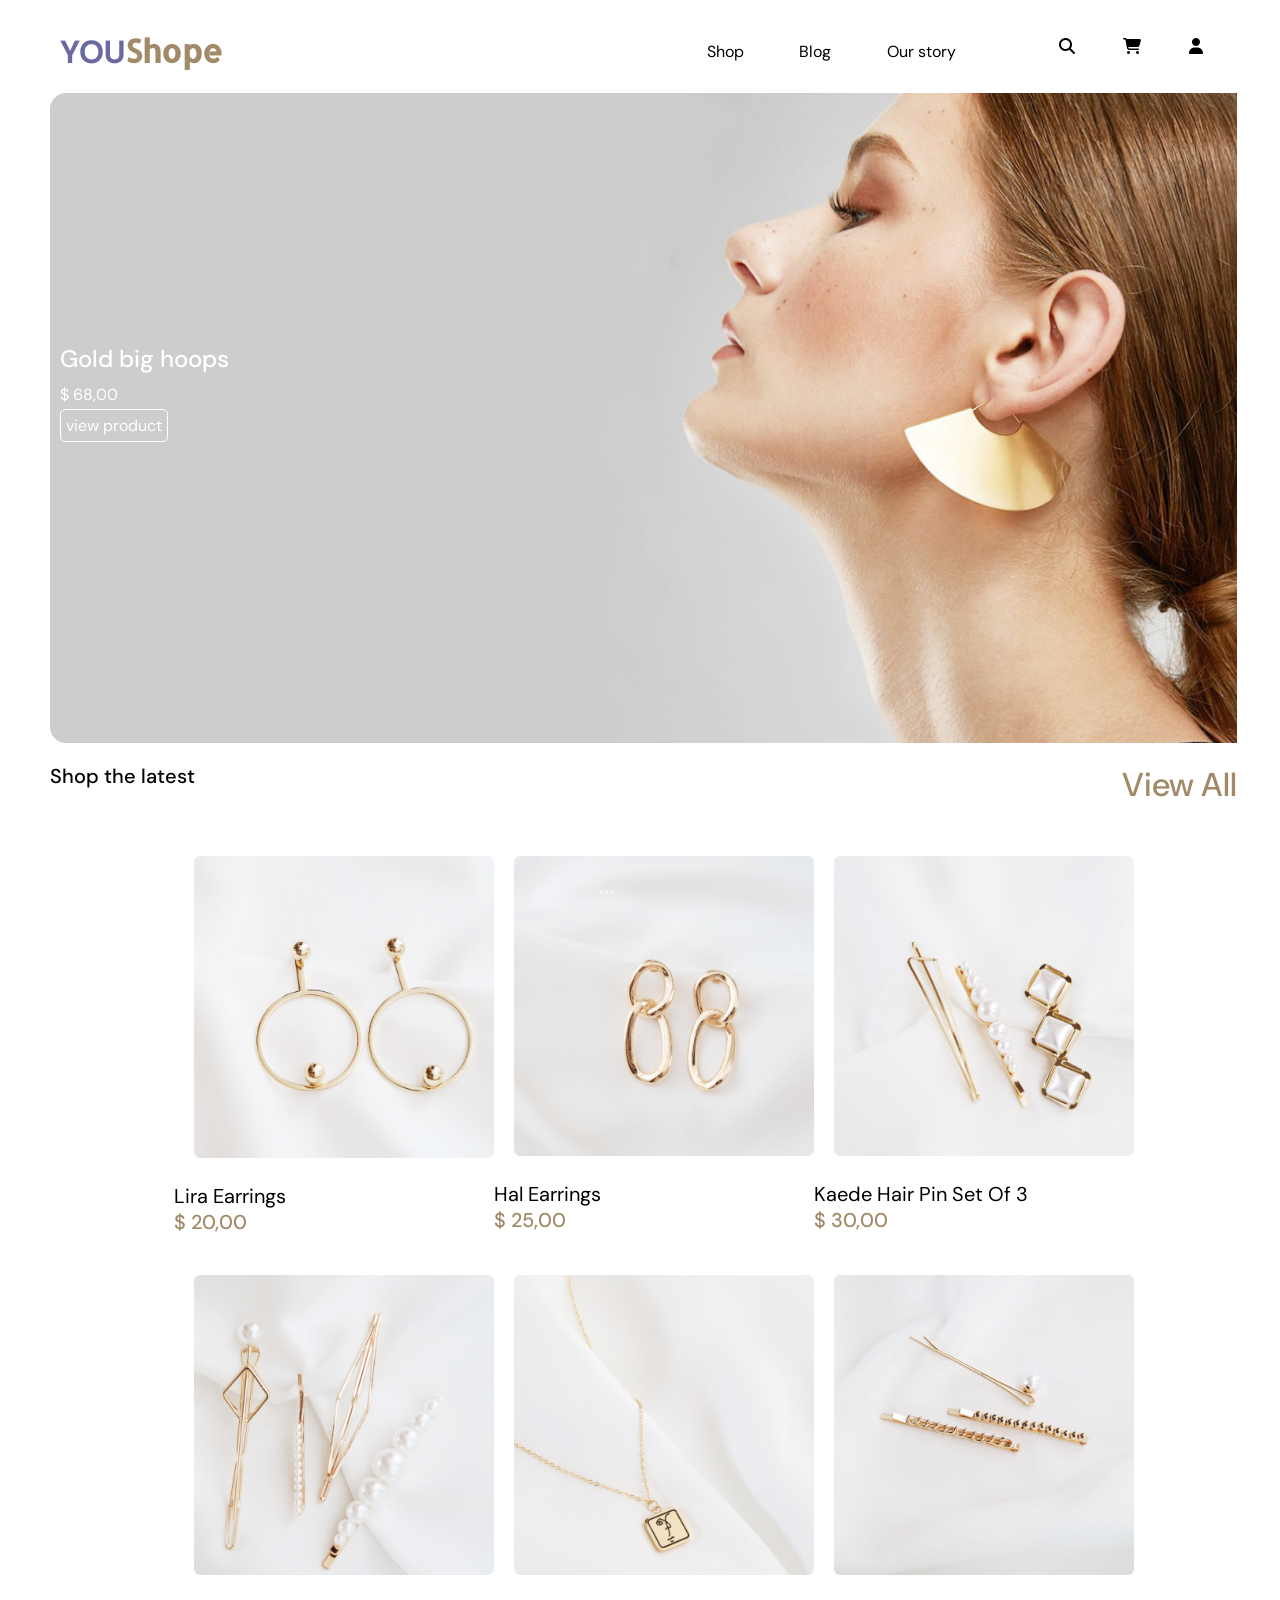
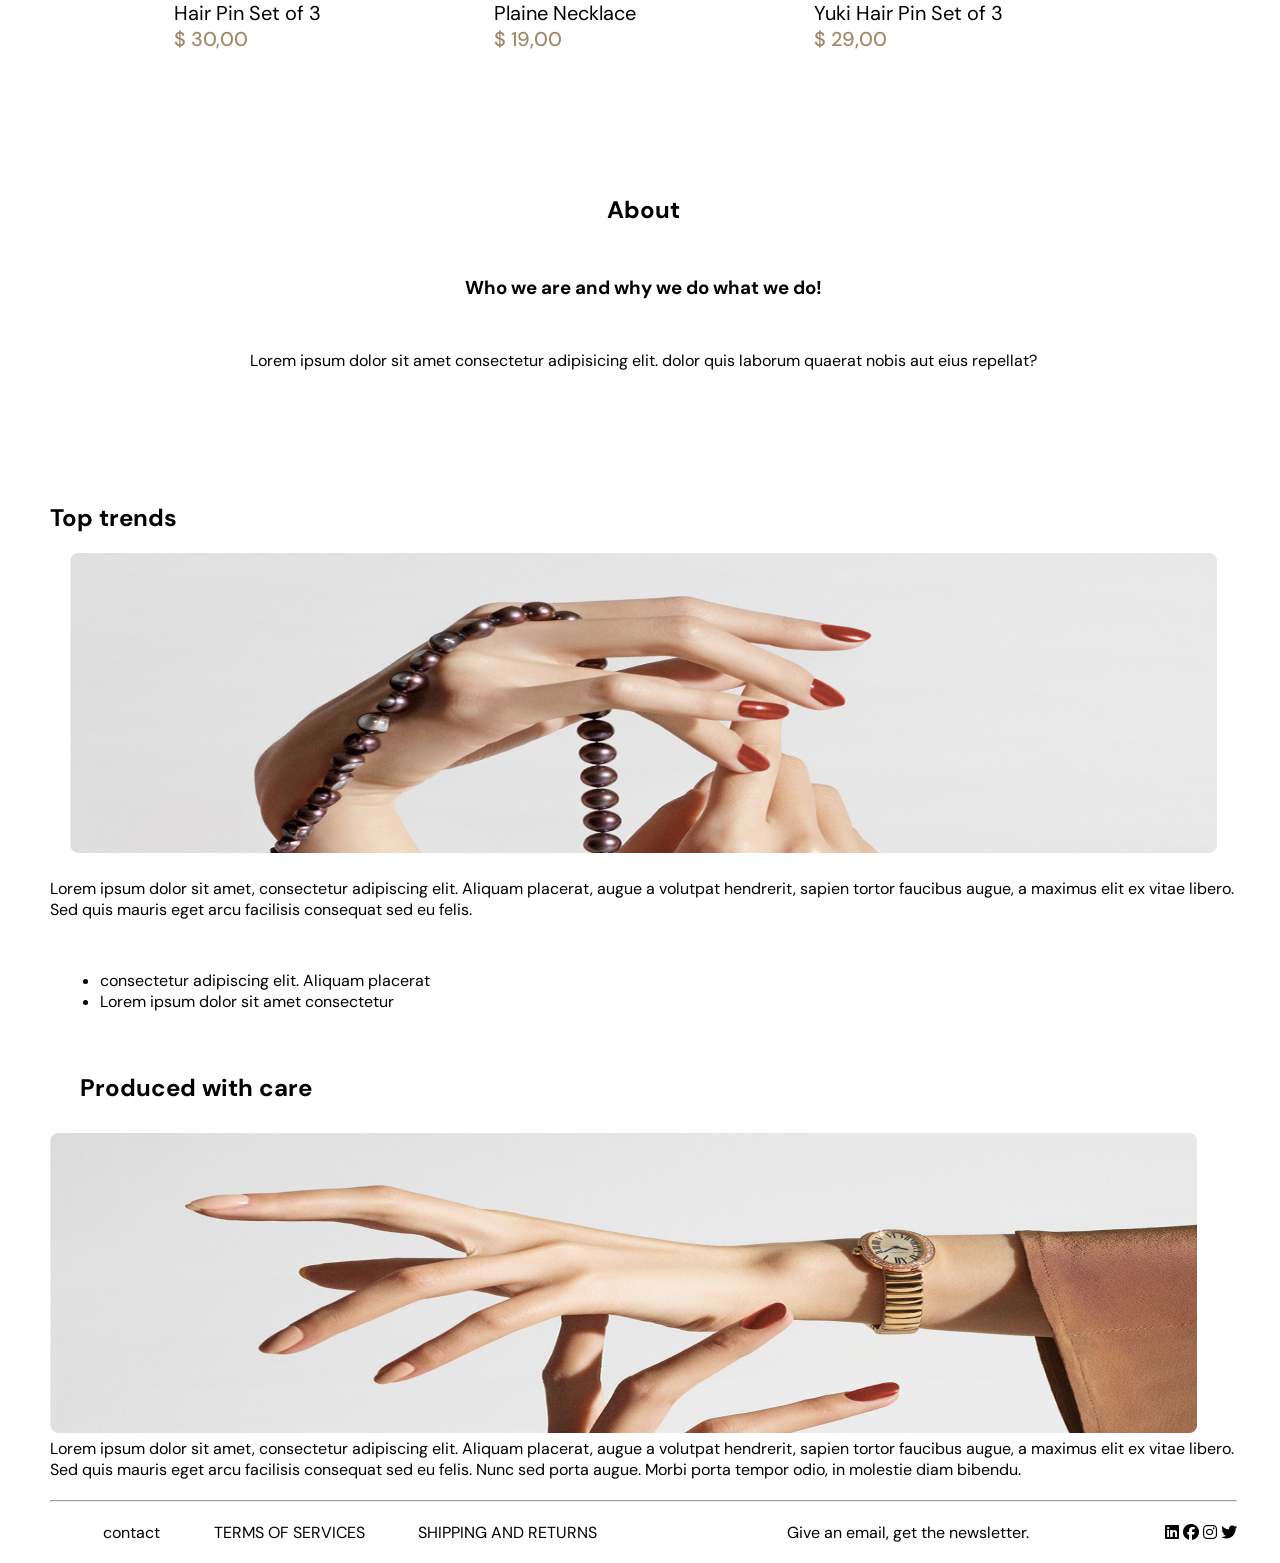
==== brief2.html @ 71636bc3 "home page" ====
<!DOCTYPE html>
<html lang="en">
<head>
    <meta charset="UTF-8">
   <!--description de la page-->
    <meta name="decription" content="YOUR Shope Decouvrez une experience de shopping
     en ligne unique, specialement concue pour toutes
     les femmes qui aiment se sentir belles et confiantes au quotidien. ">
   <!--la responsive ,page adaptatif-->
    <meta name="viewport" content="width=device-width, initial-scale=1.0">
    <!--le favicon de page web-->
    <link rel="icon" type="image/png" href="image/favicon.png">
    <!--link font awesome-->
    <link rel="stylesheet" href="https://cdnjs.cloudflare.com/ajax/libs/font-awesome/6.4.2/css/all.min.css" integrity="sha512-z3gLpd7yknf1YoNbCzqRKc4qyor8gaKU1qmn+CShxbuBusANI9QpRohGBreCFkKxLhei6S9CQXFEbbKuqLg0DA==" crossorigin="anonymous" referrerpolicy="no-referrer" />
    <!--css file-->
    <link rel="stylesheet" href="brif2.css">
    <!--google font-->
    <link rel="preconnect" href="https://fonts.googleapis.com">
<link rel="preconnect" href="https://fonts.gstatic.com" crossorigin>
<link href="https://fonts.googleapis.com/css2?family=DM+Sans:opsz,wght@9..40,100;9..40,200;9..40,300;9..40,400&display=swap" rel="stylesheet">
   <!--font de logo--> 
   <link rel="preconnect" href="https://fonts.googleapis.com">
   <link rel="preconnect" href="https://fonts.gstatic.com" crossorigin>
   <link href="https://fonts.googleapis.com/css2?family=Allerta+Stencil&family=DM+Sans:opsz,wght@9..40,100;9..40,200;9..40,300;9..40,400&display=swap" rel="stylesheet">
<!--titre de site-->
    <title>YOUR Shope</title> 
</head>
<body>
        <!--main section-->
    <main>
    <header>
        <!--logo-->
        <h1 class="logo"><span>YOU</span>Shope</h1>
        <!--menu-->
        <nav class="navbar">
        <ul>
           <li><a class="shop-page" href="#">Shop</a></li>
           <li><a class="blog-page" href="#">Blog</a></li>
           <li><a class="story-page" href="#">Our story</a></li>
        </ul>
        <!--searche icon-->
        <i class="fa fa-search" aria-hidden="true"></i>
        <!--shopping car icon-->
        <i class="fa fa-shopping-cart" aria-hidden="true"></i>
        <!--log in -->
        <i class="fa fa-user" aria-hidden="true"></i>
    </nav>
    </header>
        <!--hero section-->
        <section class="hero">
             <!--nom de produit-->
             <div class="herotext">
              <h1>Gold big hoops</h1>
              <p>$ 68,00</p>
              <!--button hero-->
              <a class="hero-bttn" href="#">view product </a>
            </div>
              <!--elips icon-->
              <i class="fa-solid fa-ellipsis" style="color: #f3f4f7;"></i>
        </section>
            <!--main section-->
    <div class="latest">
     <h1 class="new">Shop the latest</h1>
     <!--view all -->
     <a href="#" class="view-all">View All</a>
    </div>
     <!--les poduit-->
     <div class="cards">
        <!--un produit-->
       <div class="card">
        <img src="image/image1.png" alt="Lira Earrings">
        <p class="produit">Lira Earrings</p>
        <p class="prix">$ 20,00</p>
       </div>
       <div class="card">
        <img src="image/image2.png" alt="Hal Earrings">
        <p class="produit">Hal Earrings</p>
        <p class="prix">$ 25,00</p>
       </div>
       <div class="card">
        <img src="image/image3.png" alt="Kaede Hair Pin Set Of 3">
        <p class="produit">Kaede Hair Pin Set Of 3</p>
        <p class="prix">$ 30,00</p>
       </div>
       <div class="card">
        <img src="image/image4.png" alt="Hair Pin Set of 3">
        <p class="produit">Hair Pin Set of 3</p>
        <p class="prix">$ 30,00</p>
       </div>
       <div class="card">
        <img src="image/image5.png" alt="Plaine Necklace">
        <p class="produit">Plaine Necklace</p>
        <p class="prix">$ 19,00</p>
       </div>
       <div class="card">
        <img src="image/image6.png" alt="Yuki Hair Pin Set of 3">
        <p class="produit">Yuki Hair Pin Set of 3</p>
        <p class="prix">$ 29,00</p>
       </div>
     </div>

     <!--about section-->
     <section class="about">
       <h1>About</h1>
       <h3>Who we are and why we do what we do!</h3>
       <p class="description">Lorem ipsum dolor sit amet consectetur adipisicing elit. 
        dolor quis laborum quaerat nobis aut eius repellat?</p>
     </section>
     <!--trend section-->
     <section class="trend">
        <h1 class="trend-titre">Top trends</h1>
        <img src="image/trend.png" alt="trend produit">
        <p>Lorem ipsum dolor sit amet, consectetur adipiscing elit. Aliquam placerat, 
            augue a volutpat hendrerit, sapien tortor faucibus augue,
         a maximus elit ex vitae libero. Sed quis mauris eget arcu facilisis consequat sed eu felis.</p>
         <ul>
         <li> consectetur adipiscing elit. Aliquam placerat </li>
         <li>Lorem ipsum dolor sit amet consectetur</li> 
        </ul>   
     </section>
     <!--care section-->
     <section class="care">
     <h1>Produced with care</h1>
     <img src="image/care.png" alt="care produit">
     <p >Lorem ipsum dolor sit amet, consectetur adipiscing elit.
         Aliquam placerat, augue a volutpat hendrerit, sapien tortor faucibus augue,
         a maximus elit ex vitae libero. Sed quis mauris eget arcu facilisis consequat sed eu felis.
          Nunc sed porta augue.
         Morbi porta tempor odio, in molestie diam bibendu.</p>
     </section>
     <hr>
     <footer>
        <div class="contact">
        <a href="contactus">contact</a>
        <a href="term">TERMS OF SERVICES</a>
        <a href="SHIPPING">SHIPPING AND RETURNS</a>
        </div>
        <p >Give an email, get the newsletter.</p>
        <div class="icon-contact">
            <!--linkdin icon-->
            <i class="fa-brands fa-linkedin"></i>
            <!--facebock icon-->
            <i class="fa-brands fa-facebook"></i>
            <!--instagramme-->
            <i class="fa-brands fa-instagram"></i>
            <!--twiter-->
            <i class="fa-brands fa-twitter"></i>

        </div>
     </footer>


    
</body>
</html>
---- brif2.css ----
*{
    margin: 0px;
    padding: 0px;
    font-family: 'DM Sans', sans-serif;

}
body{
    height: 100vh;
    display: grid;
    grid-template-columns: repeat(12,1fr);
    gap: 20px;
    margin: 0px 50px;
}
/*style de header*/
header{
    grid-column: 2/12;
    display: flex;
    justify-content: space-between;
    align-items: center;
    padding: 10px;
    margin-top: 20px;
}
/*navbar*/
.navbar{
    width: 600px;
    display: flex;
    justify-content: space-around;
}
.navbar ul {
    width: 60%;
    list-style: none;
    display: flex;
    justify-content: space-evenly;

}
.navbar a{
    text-decoration: none;
    color: #000000;
   line-height:27px;
}
/*loge*/
.logo{
    font-family: 'Allerta Stencil', sans-serif;
    color: #A18A68;
}
.logo span{
    color: #686AA1;
}
/*hero*/
.hero{
    grid-column: 2/12;
    height: 650px;
    background-image: url("image/hero.png");
    background-repeat:no-repeat;
    background-size: cover;
    
}

.herotext{
    position: relative;
    top: 250px;
}
.hero h1{
    color: #FFFFFF;
    font-weight: 500;
    margin: 10px;
}
.hero p{
    color: #FFFFFF;
    font-weight: 400;
    margin: 10px;
}
.hero a{
    text-decoration: none;
    color: #FFFFFF;
    font-weight: 400;
    padding: 5px;
    margin: 20px 10px;
    border: #FFFFFF solid 1px;
    border-radius: 5px;
}
.hero i{
    position: absolute;
    bottom: 0px;
    left: 600px;
}
/*latest*/
.latest{
    grid-column: 2/12;
    margin: 20px 0px;
    display: flex;
    justify-content: space-between;
}
.latest .new{
    color: #000000;
    font-size: 20px;
    font-weight: 500;
    line-height: 26px;
}
 .latest .view-all{
    text-decoration: none;
    color: #A18A68;
    font-size: 33px;
    font-weight: 500;
    line-height: 43px;

 }
/*cards*/
.cards{
    grid-column: 2/12;
    max-width: 1248px;
    margin: 0 auto;
    display: flex;
    flex-wrap: wrap;
    justify-content:center;
}
.card{
    max-width: 300px;
    margin: 10px;

}
.card img{
    max-width: 100%;
    height: auto;
}

 .produit{
    color: #000000;
    font-size: 20px;
    font-weight: 400;
    line-height: 26px;
}
 .prix{
    color:#A18A68;
    font-size: 20px;
    font-weight: 500;
    line-height: 26px;
}
/*.card img:hover{

}*/

/*about section*/
.about{
    grid-column: 2/12;
    margin: 20px 0px;
    display: flex;
    flex-direction:column;
    justify-content: center;
    align-items: center;
    height: 400px;
}
.about h1,h3{
    margin-bottom: 50px;
}



/*trend*/
.trend{
    grid-column: 2/12;
    margin: 20px 0px; 
}
.trend img{
    margin: 20px;
}
.trend ul{
    margin: 50px;
}
/*care*/
.care{
    grid-column: 2/12;
    margin: 20px 0px; 
}
.care h1{
    padding: 10px;
    margin: 20px;
}
.card img{
    margin:20px;
}
/*footer*/
footer{
    grid-column: 2/12;
    margin: 20px 0px; 
}
footer{
    display: flex;
    justify-content:space-between ;
}
.contact{
    width: 600px;
    display: flex;
    justify-content: space-evenly;
}
footer a{
    text-decoration: none;
    font-weight: 400;
    color: #000;
}
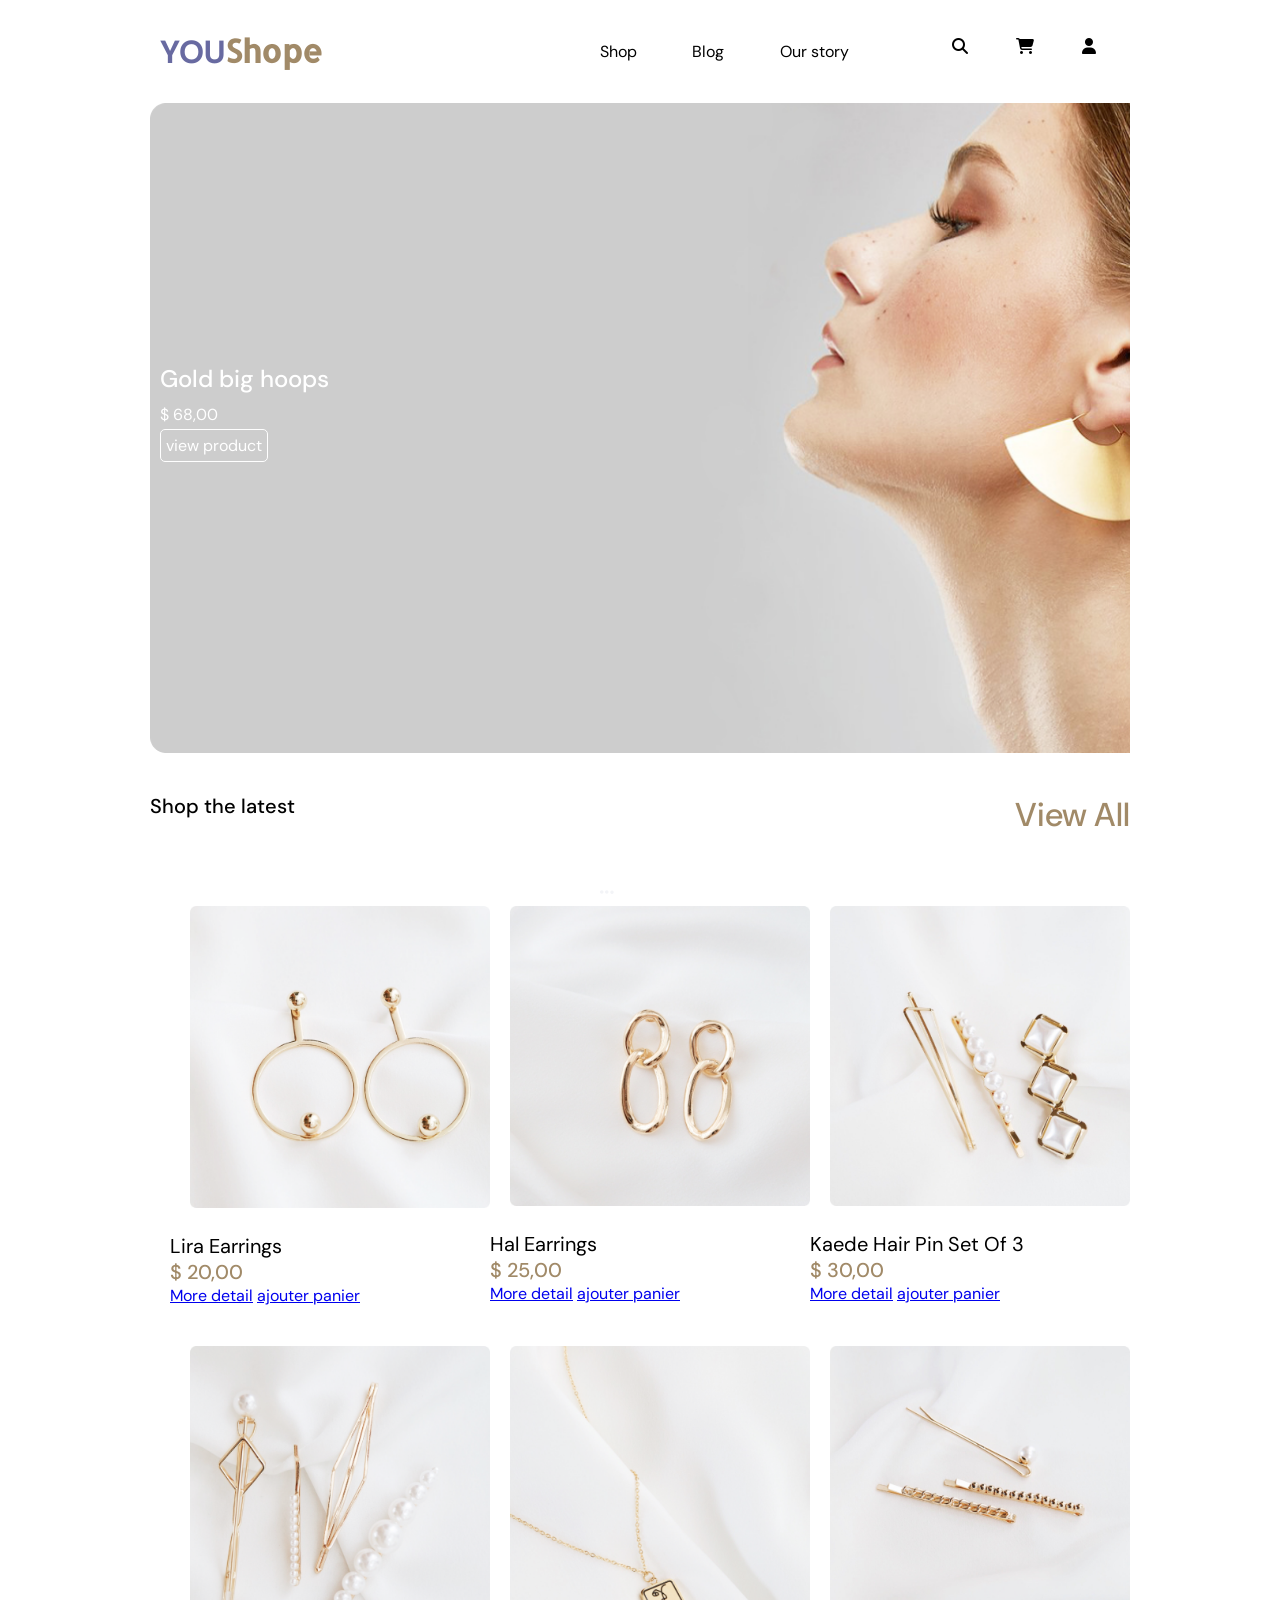
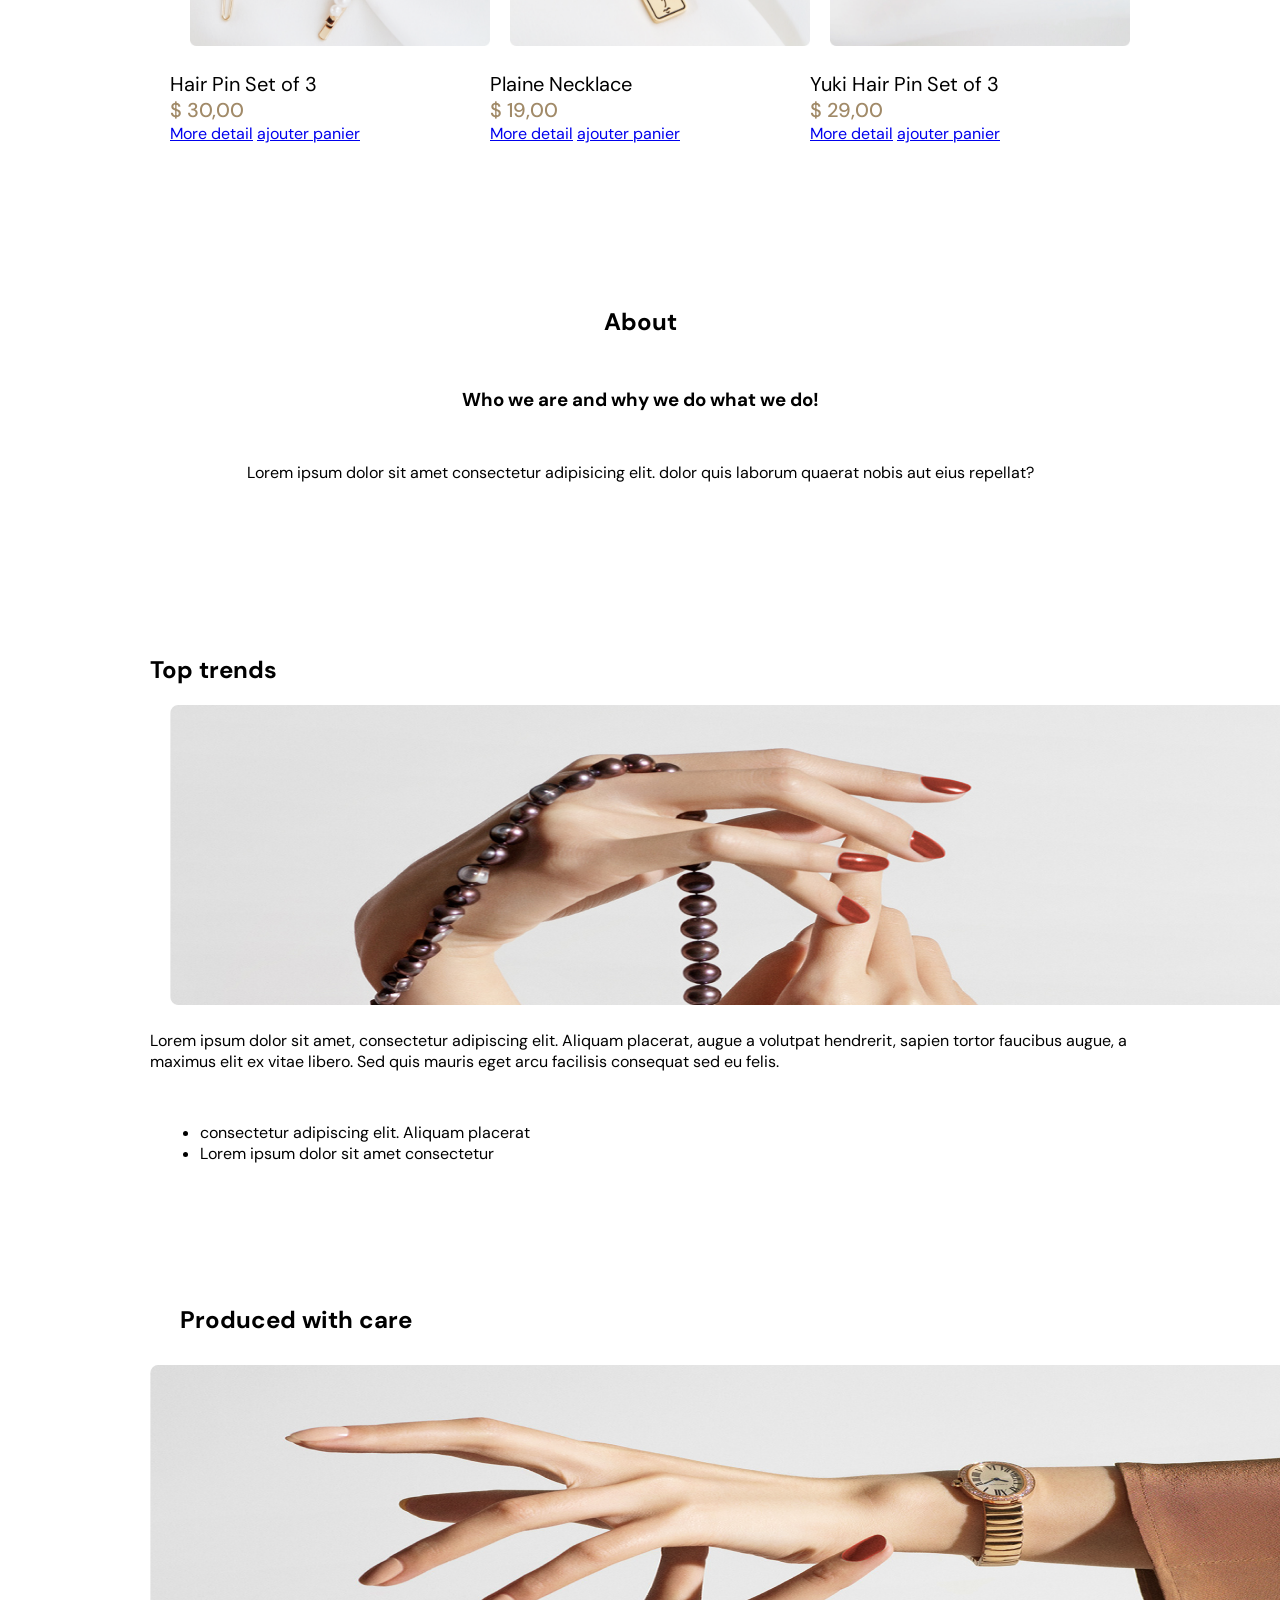
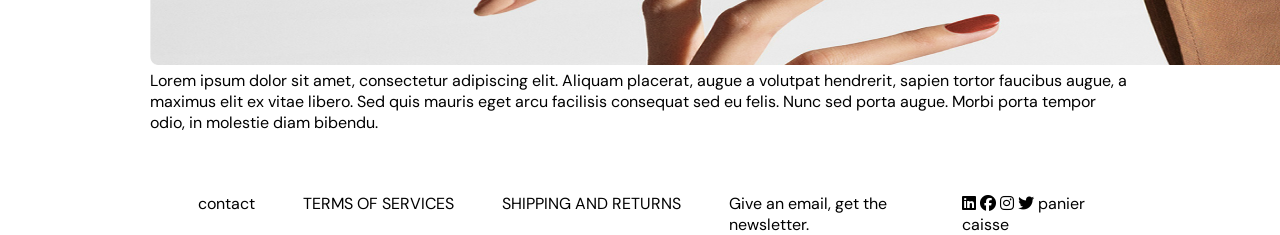
==== commit 81ef37fc: "page panier et livraison" ====
--- a/brief2.html
+++ b/brief2.html
@@ -26,8 +26,7 @@
     <title>YOUR Shope</title> 
 </head>
 <body>
-        <!--main section-->
-    <main>
+        
     <header>
         <!--logo-->
         <h1 class="logo"><span>YOU</span>Shope</h1>
@@ -71,31 +70,55 @@
         <img src="image/image1.png" alt="Lira Earrings">
         <p class="produit">Lira Earrings</p>
         <p class="prix">$ 20,00</p>
+        <div class="detail-panier">
+            <a href="detail.html">More detail</a>
+            <a href="panier.html"> ajouter panier</a>
+        </div>
        </div>
        <div class="card">
         <img src="image/image2.png" alt="Hal Earrings">
         <p class="produit">Hal Earrings</p>
         <p class="prix">$ 25,00</p>
+        <div class="detail-panier">
+            <a href="detail.html">More detail</a>
+            <a href="panier.html"> ajouter panier</a>
+        </div>
        </div>
        <div class="card">
         <img src="image/image3.png" alt="Kaede Hair Pin Set Of 3">
         <p class="produit">Kaede Hair Pin Set Of 3</p>
         <p class="prix">$ 30,00</p>
+        <div class="detail-panier">
+            <a href="detail.html">More detail</a>
+            <a href="panier.html"> ajouter panier</a>
+        </div>
        </div>
        <div class="card">
         <img src="image/image4.png" alt="Hair Pin Set of 3">
         <p class="produit">Hair Pin Set of 3</p>
         <p class="prix">$ 30,00</p>
+        <div class="detail-panier">
+            <a href="detail.html">More detail</a>
+            <a href="panier.html"> ajouter panier</a>
+        </div>
        </div>
        <div class="card">
         <img src="image/image5.png" alt="Plaine Necklace">
         <p class="produit">Plaine Necklace</p>
         <p class="prix">$ 19,00</p>
+        <div class="detail-panier">
+            <a href="detail.html">More detail</a>
+            <a href="panier.html"> ajouter panier</a>
+        </div>
        </div>
        <div class="card">
         <img src="image/image6.png" alt="Yuki Hair Pin Set of 3">
         <p class="produit">Yuki Hair Pin Set of 3</p>
         <p class="prix">$ 29,00</p>
+        <div class="detail-panier">
+            <a href="detail.html">More detail</a>
+            <a href="panier.html"> ajouter panier</a>
+        </div>
        </div>
      </div>
 
@@ -128,7 +151,7 @@
           Nunc sed porta augue.
          Morbi porta tempor odio, in molestie diam bibendu.</p>
      </section>
-     <hr>
+     
      <footer>
         <div class="contact">
         <a href="contactus">contact</a>
@@ -145,7 +168,8 @@
             <i class="fa-brands fa-instagram"></i>
             <!--twiter-->
             <i class="fa-brands fa-twitter"></i>
-
+         <a href="panier.html">panier</a>
+         <a href="caisse.html">caisse</a>
         </div>
      </footer>
 
--- a/brif2.css
+++ b/brif2.css
@@ -136,9 +136,6 @@
     font-weight: 500;
     line-height: 26px;
 }
-/*.card img:hover{
-
-}*/
 
 /*about section*/
 .about{
@@ -197,4 +194,5 @@
     text-decoration: none;
     font-weight: 400;
     color: #000;
-}+}
+
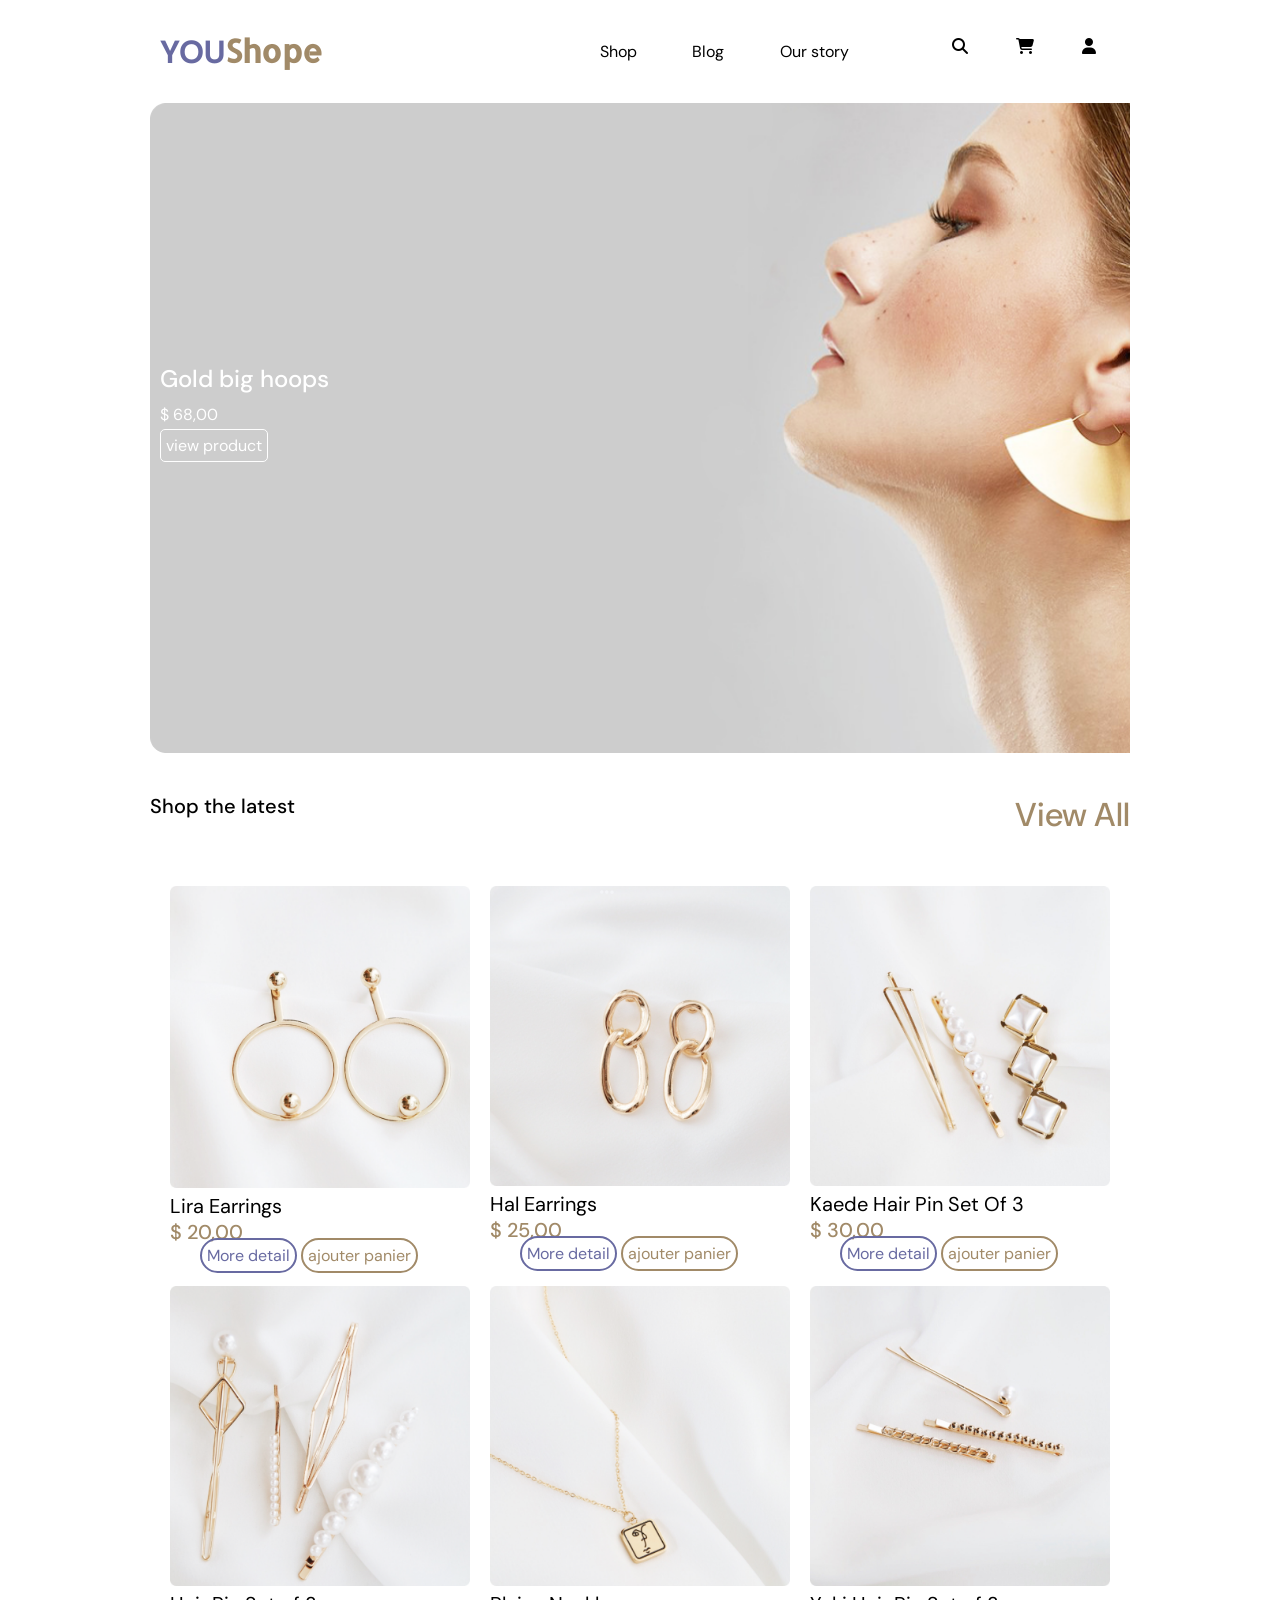
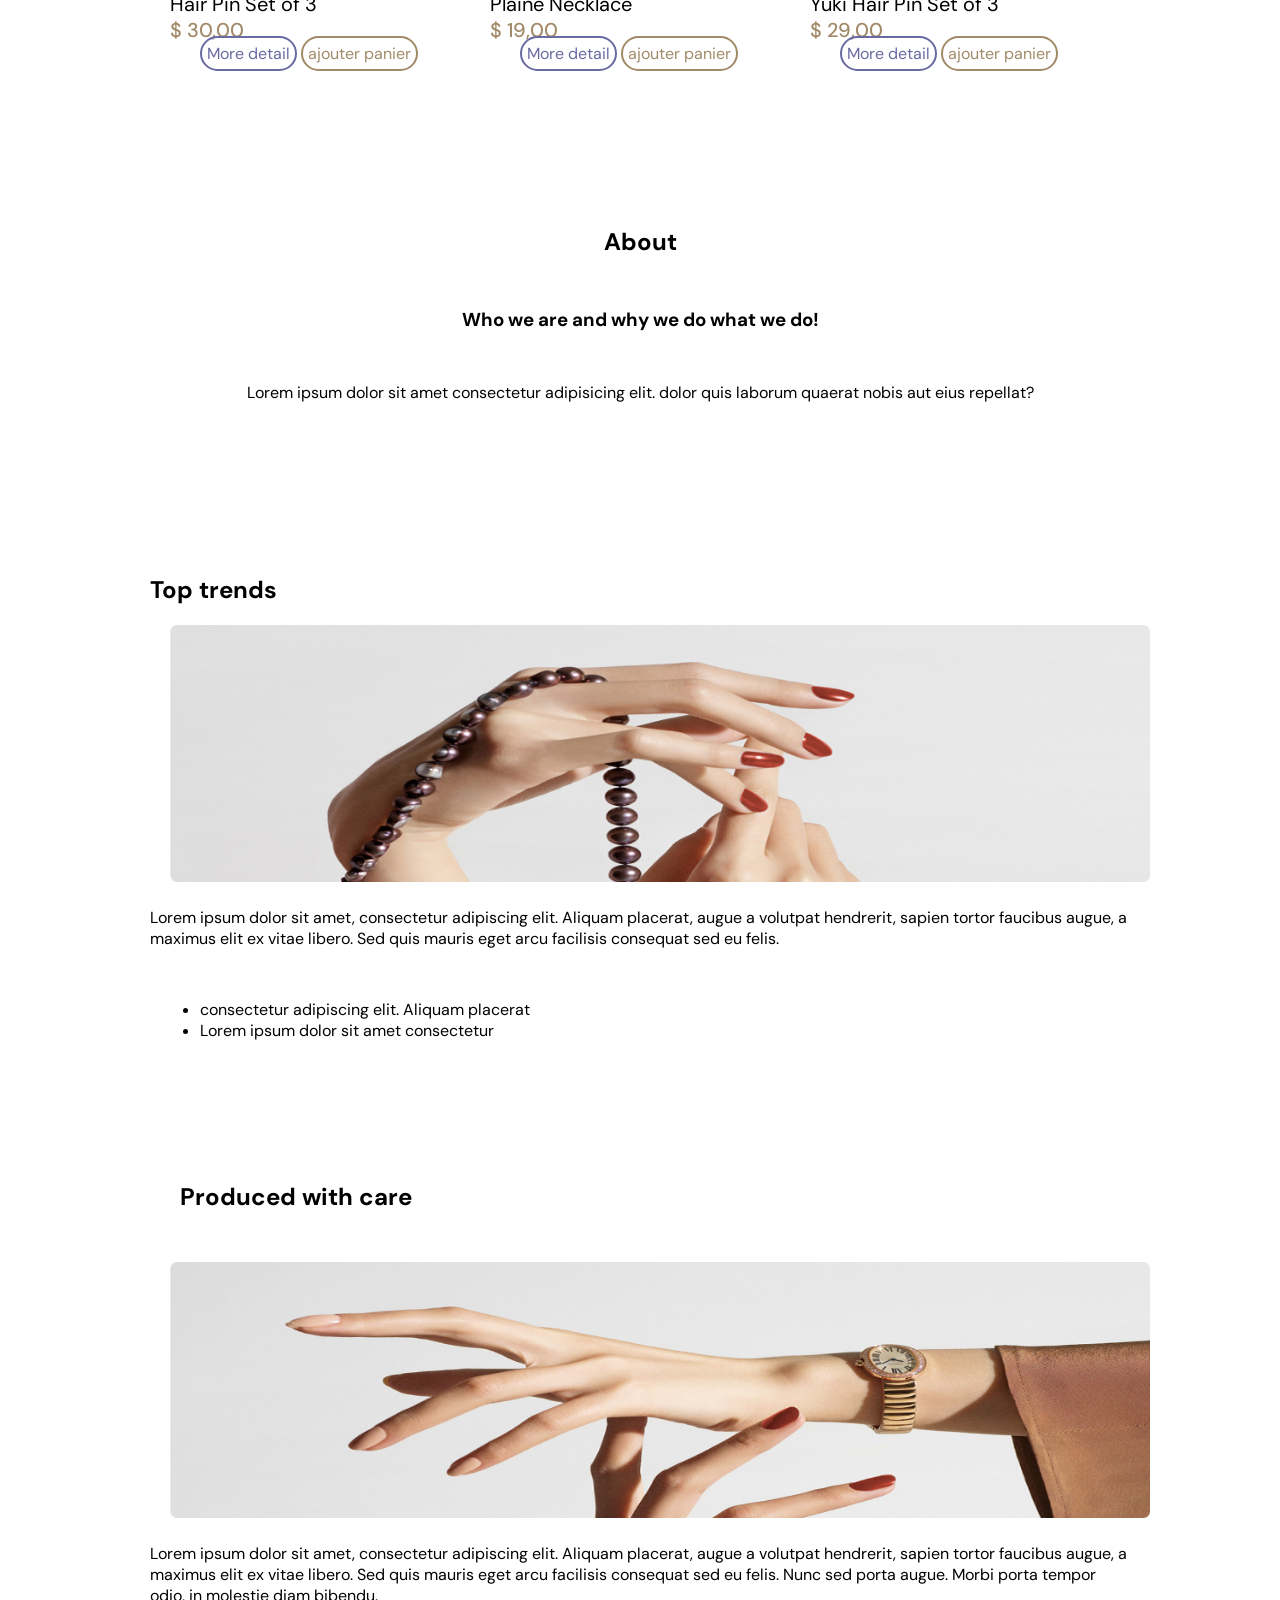
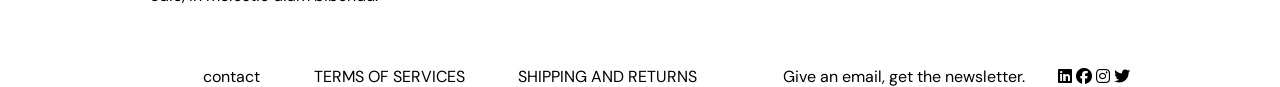
==== commit 6cd36ad8: "la page d'acaisse" ====
--- a/brief2.html
+++ b/brief2.html
@@ -71,8 +71,8 @@
         <p class="produit">Lira Earrings</p>
         <p class="prix">$ 20,00</p>
         <div class="detail-panier">
-            <a href="detail.html">More detail</a>
-            <a href="panier.html"> ajouter panier</a>
+            <a href="detail.html" class="more">More detail</a>
+            <a href="panier.html" class="panier"> ajouter panier</a>
         </div>
        </div>
        <div class="card">
@@ -80,8 +80,8 @@
         <p class="produit">Hal Earrings</p>
         <p class="prix">$ 25,00</p>
         <div class="detail-panier">
-            <a href="detail.html">More detail</a>
-            <a href="panier.html"> ajouter panier</a>
+            <a href="detail.html" class="more">More detail</a>
+            <a href="panier.html" class="panier"> ajouter panier</a>
         </div>
        </div>
        <div class="card">
@@ -89,8 +89,8 @@
         <p class="produit">Kaede Hair Pin Set Of 3</p>
         <p class="prix">$ 30,00</p>
         <div class="detail-panier">
-            <a href="detail.html">More detail</a>
-            <a href="panier.html"> ajouter panier</a>
+            <a href="detail.html" class="more">More detail</a>
+            <a href="panier.html" class="panier"> ajouter panier</a>
         </div>
        </div>
        <div class="card">
@@ -98,8 +98,8 @@
         <p class="produit">Hair Pin Set of 3</p>
         <p class="prix">$ 30,00</p>
         <div class="detail-panier">
-            <a href="detail.html">More detail</a>
-            <a href="panier.html"> ajouter panier</a>
+            <a href="detail.html" class="more">More detail</a>
+            <a href="panier.html" class="panier"> ajouter panier</a>
         </div>
        </div>
        <div class="card">
@@ -107,8 +107,8 @@
         <p class="produit">Plaine Necklace</p>
         <p class="prix">$ 19,00</p>
         <div class="detail-panier">
-            <a href="detail.html">More detail</a>
-            <a href="panier.html"> ajouter panier</a>
+            <a href="detail.html" class="more">More detail</a>
+            <a href="panier.html" class="panier"> ajouter panier</a>
         </div>
        </div>
        <div class="card">
@@ -116,8 +116,8 @@
         <p class="produit">Yuki Hair Pin Set of 3</p>
         <p class="prix">$ 29,00</p>
         <div class="detail-panier">
-            <a href="detail.html">More detail</a>
-            <a href="panier.html"> ajouter panier</a>
+            <a href="detail.html"class="more">More detail</a>
+            <a href="panier.html" class="panier"> ajouter panier</a>
         </div>
        </div>
      </div>
@@ -168,8 +168,7 @@
             <i class="fa-brands fa-instagram"></i>
             <!--twiter-->
             <i class="fa-brands fa-twitter"></i>
-         <a href="panier.html">panier</a>
-         <a href="caisse.html">caisse</a>
+       
         </div>
      </footer>
 
--- a/brif2.css
+++ b/brif2.css
@@ -122,6 +122,29 @@
 .card img{
     max-width: 100%;
     height: auto;
+    cursor: pointer;
+}
+
+.detail-panier{
+    opacity: 1;
+}
+
+
+.panier{
+    text-decoration: none;
+    color:#A18A68;
+     padding: 5px;
+    border-radius: 20px;
+    border: solid 2px #A18A68;
+    
+}
+.more{
+    text-decoration: none;
+    color: #686AA1;
+     padding: 5px;
+    border-radius: 20px;
+    border: solid 2px  #686AA1;
+    margin-left: 30px;
 }
 
  .produit{
@@ -157,9 +180,11 @@
 .trend{
     grid-column: 2/12;
     margin: 20px 0px; 
+    box-sizing: border-box;
 }
 .trend img{
     margin: 20px;
+    width: 100%;
 }
 .trend ul{
     margin: 50px;
@@ -168,13 +193,15 @@
 .care{
     grid-column: 2/12;
     margin: 20px 0px; 
+    box-sizing: border-box;
 }
 .care h1{
     padding: 10px;
     margin: 20px;
 }
-.card img{
+.care img{
     margin:20px;
+    width: 100%;
 }
 /*footer*/
 footer{
